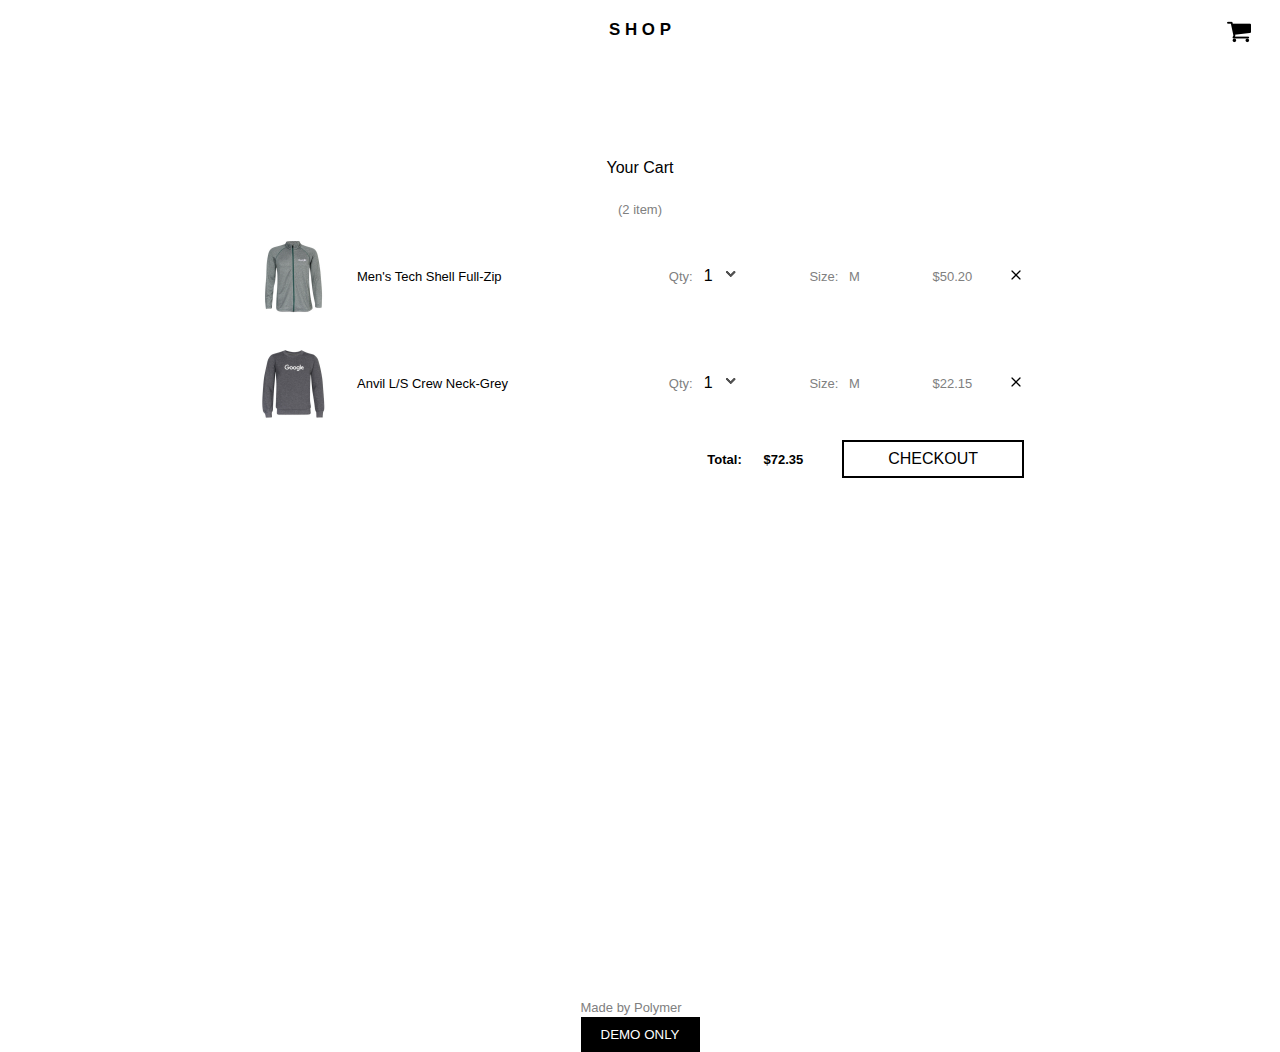
==== cart.html @ 5bf32e07 "mens-outwear,single-item and cart page" ====
<!DOCTYPE html>
<html lang="en">
  <head>
    <meta charset="UTF-8" />
    <meta name="viewport" content="width=device-width, initial-scale=1.0" />
    <link
      rel="icon"
      type="image/png"
      sizes="32x32"
      href="./images/briefcase.png"
    />
    <link rel="stylesheet" href="./styles.css" />
    <title>Your Cart-SHOP</title>
  </head>
  <body>
    <div class="parent-container">
      <header class="header-container">
        <button class="toggle-btn" onclick="toggleMenu()">☰</button>
        <p class="header-name"><a href="./home.html">S H O P</a></p>
        <button class="cart">
          <img src="./images/shopping-cart-black-shape.png" alt="cart icon" />
        </button>
        <div class="overlay" id="overlay" onclick="toggleMenu()"></div>
      </header>
      <nav class="nav-container" id="navContainer">
        <ul>
          <li><a href="./mens-outerwear.html">Men's Outerwear</a></li>
          <li><a href="./ladies-outwear.html">Ladies Outerwear</a></li>
          <li><a href="./mens-tshirts.html">Men's T-Shirts</a></li>
          <li><a href="./ladies-tshirts.html">Ladies T-Shirts</a></li>
        </ul>
      </nav>
      <p style="font-size: 1rem;">Your Cart</p>
      <p style="color: grey;">(2 item)</p>

      <div class="cart-items">
        <div class="cart-container">
          <img
            src="./images/mensOutwear/mens_3.jpg"
            alt="Men's tech shell"
            height="75px"
            width="75px"
          />
          <div class="cart-details">
            <p class="outwear-title">Men's Tech Shell Full-Zip</p>

            <button class="cancel-btn">
              <img src="./images/close.png" alt="close"/>
            </button>

            <div class="qty-size-price-container">
              <div class="qty-selector">
                <p class="common-text" id="qty-label">Qty:</p>
                <select id="qty" name="qty" class="select-qty">
                  <option value="1">1</option>
                  <option value="2">2</option>
                  <option value="3">3</option>
                  <option value="4">4</option>
                  <option value="5">5</option>
                  <option value="6">6</option>
                  <option value="7">7</option>
                  <option value="8">8</option>
                  <option value="9">9</option>
                  <option value="10">10</option>
                  <option value="11">11</option>
                  <option value="12">12</option>
                </select>
                <img
                  src="./images/markdown.png"
                  alt="dropdown"
                  class="cart-dropdown-img"
                />
              </div>
              <p class="common-text">Size:&nbsp;&nbsp;&nbsp;M</p>
              <p class="common-text">$50.20</p>
            </div>
          </div>
        </div>

        <div class="cart-container">
            <img
              src="./images/mensOutwear/mens_1.jpg"
              alt="Men's tech shell"
              height="75px"
              width="75px"
            />
            <div class="cart-details">
              <p class="outwear-title">Anvil L/S Crew Neck-Grey</p>
  
              <button class="cancel-btn">
                <img src="./images/close.png" />
              </button>
              <div class="qty-size-price-container">
                <div class="qty-selector">
                  <p class="common-text" id="qty-label">Qty:</p>
                  <select id="qty" name="qty" class="select-qty">
                    <option value="1">1</option>
                    <option value="2">2</option>
                    <option value="3">3</option>
                    <option value="4">4</option>
                    <option value="5">5</option>
                    <option value="6">6</option>
                    <option value="7">7</option>
                    <option value="8">8</option>
                    <option value="9">9</option>
                    <option value="10">10</option>
                    <option value="11">11</option>
                    <option value="12">12</option>
                  </select>
                  <img
                    src="./images/markdown.png"
                    alt="dropdown"
                    class="cart-dropdown-img"
                  />
                </div>
                <p class="common-text">Size:&nbsp;&nbsp;&nbsp;M</p>
                <p class="common-text">$22.15</p>
              </div>
            </div>
          </div>
      </div>

      <div class="total-btn-container">
          <p class="total-amt">Total: &nbsp;&nbsp;&nbsp;&nbsp;&nbsp;$72.35</p>
          <a href="./checkout.html"><button class="checkout-btn">CHECKOUT</button></a>
      </div>

      <footer>
          <p class="made-by">Made by Polymer</p>
          <button class="demo-btn">DEMO ONLY</button>
      </footer>
    </div>
    <script src="./index.js"></script>
  </body>
</html>
---- styles.css ----
* {
  margin: 0;
  padding: 0;
  box-sizing: border-box;
}

.parent-container {
  font-family: "Roboto", "Noto", sans-serif;
  font-size: 13px;
  line-height: 1.5;
  width: 100vw;
  min-height: 100vh;
  display: flex;
  flex-direction: column;
  align-items: center;
  gap: 1.5em;
  /* overflow: hidden; */
}

.header-container {
  position: sticky;
  padding-bottom: 10px;
  top: 0;
  width: 100%;
  background-color: rgba(255, 255, 255, 0.8);
}

.toggle-btn {
  font-size: 1.5em;
  background: none;
  border: none;
  cursor: pointer;
  position: absolute;
  top: 0;
  left: 0;
  margin: 1em 1.5em 0 1.5em;
}
.header-name {
  font-size: 1.3em;
  font-weight: 600;
  margin: 1em 1.5em 0 1.5em;

  text-align: center;
}

.nav-container {
  width: 80%;
  height: 100%;
  position: fixed;
  background-color: white;
  left: -80%;
  top: 0;
  padding: 30px 0;
  transition: left 0.3s ease;
  z-index: 5;
}
.nav-container ul {
  list-style-type: none;
  display: flex;
  flex-direction: column;
  gap: 1.5em;
  padding: 0 1em;
}
.nav-container ul li {
  color: black;
  opacity: 0.6;
}
.nav-container.active {
  left: 0;
}

.overlay {
  position: fixed;
  top: 0;
  left: 0;
  width: 100%;
  height: 100%;
  background-color: rgba(0, 0, 0, 0.5);
  display: none;
  z-index: 4;
}

.overlay.active {
  display: block;
}

.cart {
  border: none;
  background-color: transparent;
  position: absolute;
  top: 0;
  right: 0;
  font-size: 1.5em;
  margin: 1em 1.5em 0 1.5em;
}

.outerwear-name {
  font-size: 1.3em;
}

.shop-btn {
  font-size: 1.3em;
  border: 2px solid black;
  background-color: white;
  padding: 10px 35px;
  margin-bottom: 1.5rem;
}
.shop-btn-tshirts {
  font-size: 1.3em;
  border: 2px solid black;
  background-color: white;
  padding: 10px 15px;
  margin-bottom: 1.5rem;
}

.tshirts-container {
  display: flex;
}

.mens-tshirts-container,
.ladies-tshirts-container {
  display: flex;
  flex-direction: column;
  align-items: center;
  gap: 1rem;
}

.home-image {
  width: 100%;
  height: 240px;
  object-fit: cover;
}

.made-by {
  color: grey;
}

.demo-btn {
  background-color: black;
  border: none;
  color: white;
  padding: 10px 20px;
}

a {
  text-decoration: none;
  color: black;
}

/* Mens-outwear styles */

.page-heading {
  font-size: 1.1em;
  opacity: 0.8;
}
.items-count {
  font-size: 1em;
  opacity: 0.6;
}

.grid-container {
  width: 100%;
  display: grid;
  grid-template-columns: 1fr 1fr;
  padding: 0 10px 30px 10px;
  row-gap: 40px;
}

.grid-item {
  list-style-type: none;
  justify-items: center;
}
.mens-wear-img {
  width: 100%;
}
#mens-outerwear-main-img {
  display: none;
}
.dress-name {
  font-weight: 600;
  text-align: center;
}
.dress-price {
  opacity: 0.5;
}

/* single item page */
.back-btn {
  cursor: pointer;
  position: absolute;
  top: 0;
  left: 0;
  font-size: 1.5em;
  margin: 1em 1.5em 0 1.5em;
}
.product-description-container {
  display: flex;
  flex-direction: column;
  justify-content: center;
  align-items: center;
}
.description-container {
  padding: 2em;
  height: 80vh;
  display: flex;
  flex-direction: column;
  align-items: flex-start;
  gap: 10px;
}
.dress-title {
  font-size: 1.5em;
}

hr {
  width: 100%;
}
.common-text {
  color: grey;
}
#outwear-price {
  margin-bottom: 1rem;
}

.size-selector {
  width: 100%;
  position: relative;
}
#size-label {
  position: absolute;
  left: 0;
}
#size {
  color: black;
}
#quantity-label {
  position: absolute;
  left: 0;
}
.select-item {
  width: 100%;
  padding-left: 80px;
  font-size: 1em;
  border: none;
  background-color: transparent;
  outline: none;
  flex: 1;
  appearance: none;
  border-bottom: 1px solid grey;
  padding-bottom: 1em;
}
.select-item:focus {
  border: none;
  border-bottom: 2px solid black;
}
.dropdown-img {
  position: absolute;
  right: 0;
}

ul {
  padding: 0 3em;
}

.add-cart-btn {
  width: 100%;
  padding: 1.5em;
  font-size: 1rem;
  position: fixed;
  bottom: 0;
  left: 0;
  background-color: #172c50;
  color: white;
}
/* Cart page */
.cart-items {
  width: 90%;
  display: flex;
  flex-direction: column;
  justify-content: center;
  align-items: center;
  gap: 1rem;
}
.cart-container {
  display: flex;
  flex-direction: row;
  justify-content: space-between;
  align-items: center;
  gap: 2em;
  width: 90%;
}

.cart-details {
  flex-grow: 1;
  display: flex;
  flex-direction: column;
  gap: 15px;
  position: relative;
}
.qty-size-price-container {
  padding-left: 30px;
  display: flex;
  justify-content: space-between;
}
.cancel-btn {
  border: none;
  background-color: transparent;
  position: absolute;
  right: 0;
}
.qty-selector {
  position: relative;
}
#qty-label {
  position: absolute;
  left: 0;
}
.select-qty {
  width: 100%;
  padding: 0 15px 0 35px;
  font-size: 1em;
  border: none;
  background-color: transparent;
  outline: none;
  flex: 1;
  appearance: none;
  font-family: Arial, Helvetica, sans-serif;
  font-size: 16px;
}
.cart-dropdown-img {
  position: absolute;
  right: 0;
}
.total-amt{
  align-self: self-end;
  margin-right: 3em;
  font-weight: 900;
}
.total-btn-container {
  align-self: self-end;
  width: 60%;
  display: flex;
  flex-direction: column;
  justify-content: flex-end;
  align-items: center;
  /* margin-bottom: 500px; */
}
footer {
  display: none;
}
.checkout-btn {
  width: 100%;
  padding: 1.5em;
  font-size: 1rem;
  position: fixed;
  bottom: 0;
  left: 0;
  background-color: #172c50;
  color: white;
}

/* Desktop view */
@media screen and (min-width: 769px) {
  .header-container {
    position: static;
  }
  .home-image {
    height: 320px;
    width: 80%;
  }
  .tshirts-container {
    width: 80%;
    .img-url {
      width: 100%;
    }
  }
  .toggle-btn,
  .overlay {
    display: none;
  }
  .nav-container {
    width: 100%;
    height: 5em;
    position: sticky;
    background-color: rgba(255, 255, 255, 0.8);
    top: 0;
    padding: 30px;
    transition: none;
    z-index: auto;
  }
  .nav-container ul {
    list-style-type: none;
    display: flex;
    flex-direction: row;
    justify-content: center;
    gap: 2em;
  }
  .nav-container ul li {
    opacity: 1;
  }
  .img-url {
    width: 80%;
    img {
      width: 100%;
    }
  }

  /* Mens outwear styles */
  .grid-container {
    width: 80%;
    display: grid;
    grid-template-columns: 1fr 1fr 1fr;
    padding: 0 10px 30px 10px;
  }

  .grid-item {
    list-style-type: none;
    justify-items: center;
  }
  .mens-wear-img {
    width: 100%;
  }
  #mens-outerwear-main-img {
    display: block;
  }

  /* Single-item styles */
  .product-description-container {
    width: 60%;
    display: grid;
    grid-template-columns: 1.4fr 1fr;
    align-items: start;
    margin-bottom: 15em;
  }

  .dress-img {
    width: 100%;
    justify-items: start;
    padding: 5em 3em;
  }
  .description-container {
    box-sizing: border-box;
    padding: 5em 3em;
    height: auto;
    display: flex;
    flex-direction: column;
    align-items: flex-start;
    gap: 1.5em;
  }

  .add-cart-btn {
    width: auto;
    border: 2px solid black;
    box-sizing: border-box;
    padding: 8px 44px;
    font-size: 1rem;
    font-weight: 500;
    position: static;
    background-color: white;
    color: black;
  }
  #outwear-price,
  #size,
  #quantity {
    font-size: 16px;
  }

  /* Cart page   */
  .cart-items {
    width: 60%;
    display: flex;
    justify-content: center;
    align-items: center;
    gap: 2rem;
  }
  .cart-container {
    display: flex;
    flex-direction: row;
    align-items: center;
    gap: 2em;
    width: 100%;
  }
  
  .cart-details {
    flex-grow: 1;
    display: flex;
    flex-direction: row;
    gap: 15px;
    position: relative;
  }
  .qty-size-price-container {
    width: 50%;
    display: flex;
    justify-content: space-between;
  }
  .outwear-title {
    width: 40%;
  }
  nav {
    visibility: hidden;
  }
  .checkout-btn {
    width: auto;
    border: 2px solid black;
    box-sizing: border-box;
    padding: 8px 44px;
    font-size: 1rem;
    font-weight: 500;
    position: static;
    background-color: white;
    color: black;
  }
  .total-amt {
    align-self: auto;
  }
  .total-btn-container {
    align-self: auto;
    width: 60%;
    display: flex;
    flex-direction: row;
    justify-content: flex-end;
    align-items: center;
    margin-bottom: 500px;
  }
  footer {
    display: block;
  }

}
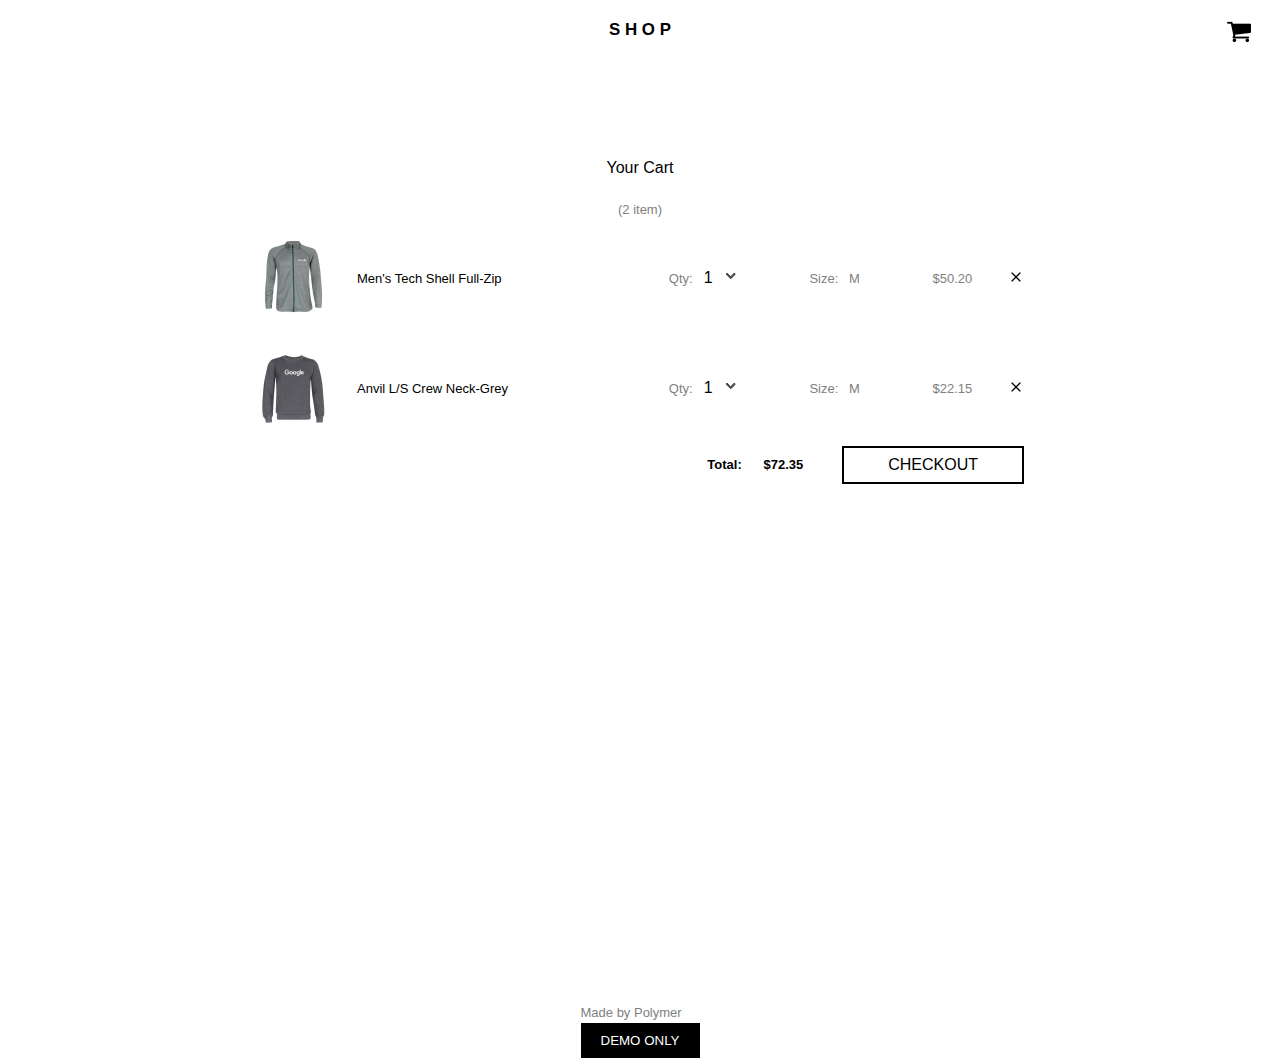
==== commit 17a63138: "checkout page and some changes" ====
--- a/cart.html
+++ b/cart.html
@@ -22,8 +22,8 @@
         </button>
         <div class="overlay" id="overlay" onclick="toggleMenu()"></div>
       </header>
-      <nav class="nav-container" id="navContainer">
-        <ul>
+      <nav class="nav-container" id="navContainer" >
+        <ul class="list-nav">
           <li><a href="./mens-outerwear.html">Men's Outerwear</a></li>
           <li><a href="./ladies-outwear.html">Ladies Outerwear</a></li>
           <li><a href="./mens-tshirts.html">Men's T-Shirts</a></li>
@@ -35,15 +35,18 @@
 
       <div class="cart-items">
         <div class="cart-container">
-          <img
+          <a href="./single-item.html">
+            <img
             src="./images/mensOutwear/mens_3.jpg"
             alt="Men's tech shell"
             height="75px"
             width="75px"
-          />
+            />
+          </a>
           <div class="cart-details">
-            <p class="outwear-title">Men's Tech Shell Full-Zip</p>
-
+          
+            <p class="outwear-title"><a href="./single-item.html">Men's Tech Shell Full-Zip</a></p>
+            
             <button class="cancel-btn">
               <img src="./images/close.png" alt="close"/>
             </button>
--- a/styles.css
+++ b/styles.css
@@ -8,7 +8,7 @@
   font-family: "Roboto", "Noto", sans-serif;
   font-size: 13px;
   line-height: 1.5;
-  width: 100vw;
+  /* width: 100vw; */
   min-height: 100vh;
   display: flex;
   flex-direction: column;
@@ -63,7 +63,7 @@
 }
 .nav-container ul li {
   color: black;
-  opacity: 0.6;
+  /* opacity: 0.6; */
 }
 .nav-container.active {
   left: 0;
@@ -148,7 +148,10 @@
 }
 
 /* Mens-outwear styles */
-
+.mens-outerwear-header {
+  color: black;
+  font-weight: 900;
+}
 .page-heading {
   font-size: 1.1em;
   opacity: 0.8;
@@ -183,7 +186,21 @@
 .dress-price {
   opacity: 0.5;
 }
-
+/* Ladies outwear */
+.ladies-outerwear-header {
+  color: black;
+  font-weight: 900;
+}
+/* Mens tshirt */
+.mens-tshirts-header {
+  color: black;
+  font-weight: 900;
+}
+/* ladies tshirt */
+.ladies-tshirts-header {
+  color: black;
+  font-weight: 900;
+}
 /* single item page */
 .back-btn {
   cursor: pointer;
@@ -330,7 +347,7 @@
   position: absolute;
   right: 0;
 }
-.total-amt{
+.total-amt {
   align-self: self-end;
   margin-right: 3em;
   font-weight: 900;
@@ -342,7 +359,6 @@
   flex-direction: column;
   justify-content: flex-end;
   align-items: center;
-  /* margin-bottom: 500px; */
 }
 footer {
   display: none;
@@ -358,6 +374,124 @@
   color: white;
 }
 
+/* checkout page */
+
+.form-container {
+  width: 90vw;
+  padding: 3vw;
+  display: flex;
+  flex-direction: column;
+}
+
+.checkout-label {
+  margin-bottom: 15px;
+  position: relative;
+  border-bottom: 1px solid #ddd;
+}
+.checkout-label:focus-within {
+  border-bottom: 1px solid black;
+}
+input {
+  width: 100%;
+  padding: 10px 0px;
+  margin-top: 20px;
+  border: none;
+  outline: none;
+  background-color: transparent;
+}
+input::placeholder {
+  opacity: 0;
+}
+.label-name {
+  color: grey;
+  font-size: 1rem;
+  position: absolute;
+  top: 0;
+  left: 0;
+  transform: translateY(30px);
+  transition-duration: 300ms;
+}
+.state-zip-container {
+  display: flex;
+  gap: 10px;
+}
+
+.checkout-label:focus-within > label,
+input:not(:placeholder-shown) + label {
+  color: black;
+  transform: translateY(0px);
+}
+
+.section-heading {
+  margin: 10px 0;
+  font-weight: 700;
+}
+
+.country-select {
+  border: none;
+  outline: none;
+  background-color: transparent;
+  margin: 15px 0;
+  padding: 0 0 5px 0;
+  border-bottom: 1px solid rgb(228, 222, 222);
+  font-size: 1rem;
+}
+.checkbox-container {
+  display: flex;
+  margin-bottom: 20px;
+}
+.checkbox {
+  width: 20px;
+  margin: 0;
+  border: 2px solid black;
+  margin-right: 20px;
+}
+.diffcountry {
+  display: flex;
+  flex-direction: column;
+}
+.diffcountry-select {
+  border: none;
+  outline: none;
+  background-color: transparent;
+  margin: 15px 0;
+  padding-bottom: 5px;
+  border-bottom: 1px solid rgb(228, 222, 222);
+  font-size: 1rem;
+}
+.diff {
+  display: none;
+}
+.diff.active {
+  display: block;
+}
+.card-container {
+  position: relative;
+  display: grid;
+  grid-template-columns: 1fr 1fr 1fr;
+  column-gap: 10px;
+}
+.expiry {
+  position: absolute;
+  top: 0;
+}
+
+.summary-container {
+  display: flex;
+  flex-direction: column;
+  margin-bottom: 2em;
+}
+.each-item {
+  display: flex;
+  justify-content: space-between;
+}
+
+.total-bill {
+  display: flex;
+  justify-content: space-between;
+  margin-bottom: 4em;
+}
+
 /* Desktop view */
 @media screen and (min-width: 769px) {
   .header-container {
@@ -365,12 +499,15 @@
   }
   .home-image {
     height: 320px;
-    width: 80%;
+    width: min(100%, 1440px);
+    /* width: 80%; */
   }
   .tshirts-container {
-    width: 80%;
+    width: min(100%, 1440px);
+    /* width: 80%; */
     .img-url {
-      width: 100%;
+      width: min(100%, 1440px);
+      /* width: 100%; */
     }
   }
   .toggle-btn,
@@ -380,7 +517,7 @@
   .nav-container {
     width: 100%;
     height: 5em;
-    position: sticky;
+    position: static;
     background-color: rgba(255, 255, 255, 0.8);
     top: 0;
     padding: 30px;
@@ -398,15 +535,21 @@
     opacity: 1;
   }
   .img-url {
-    width: 80%;
+    width: min(100%, 1440px);
+    /* width: 80%; */
     img {
       width: 100%;
     }
   }
 
   /* Mens outwear styles */
+  .mens-outerwear-header {
+    font-weight: 400;
+    border-bottom: 2px solid black;
+  }
   .grid-container {
-    width: 80%;
+    width: min(100%, 1440px);
+    /* width: 80%; */
     display: grid;
     grid-template-columns: 1fr 1fr 1fr;
     padding: 0 10px 30px 10px;
@@ -417,15 +560,31 @@
     justify-items: center;
   }
   .mens-wear-img {
+    /* width: min(100%, 1440px); */
     width: 100%;
   }
   #mens-outerwear-main-img {
     display: block;
   }
-
+  /* Ladies outwear */
+  .ladies-outerwear-header {
+    font-weight: 400;
+    border-bottom: 2px solid black;
+  }
+  /* Mens tshirt */
+  .mens-tshirts-header {
+    font-weight: 400;
+    border-bottom: 2px solid black;
+  }
+  /* ladies tshirt */
+  .ladies-tshirts-header {
+    font-weight: 400;
+    border-bottom: 2px solid black;
+  }
   /* Single-item styles */
   .product-description-container {
-    width: 60%;
+    /* width: 60%; */
+    width: min(100%, 1024px);
     display: grid;
     grid-template-columns: 1.4fr 1fr;
     align-items: start;
@@ -479,7 +638,7 @@
     gap: 2em;
     width: 100%;
   }
-  
+
   .cart-details {
     flex-grow: 1;
     display: flex;
@@ -495,7 +654,7 @@
   .outwear-title {
     width: 40%;
   }
-  nav {
+  .list-nav {
     visibility: hidden;
   }
   .checkout-btn {
@@ -525,4 +684,19 @@
     display: block;
   }
 
-}
+  /* Checkout page */
+  .form-container {
+    width: 60vw;
+    padding: 3vw;
+    display: flex;
+    flex-direction: row;
+    gap: 5em;
+  }
+
+  .form-container-one {
+    width: 50%;
+  }
+  .form-container-two {
+    width: 50%;
+  }
+}
